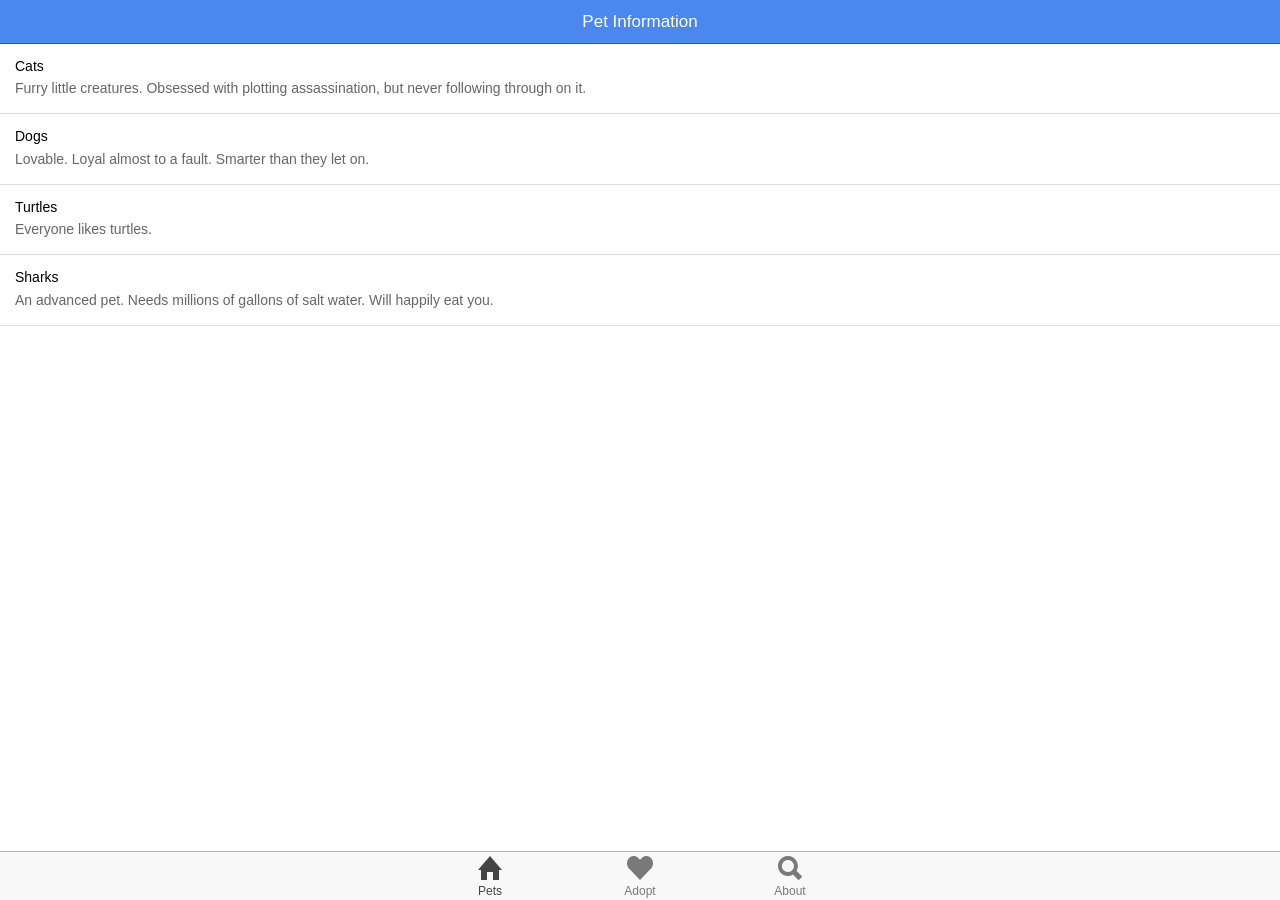
==== www/index.html @ 9a9b4229 "ionic base project" ====
<!DOCTYPE html>
<html>
  <head>
    <meta charset="utf-8">
    <meta name="viewport" content="initial-scale=1, maximum-scale=1, user-scalable=no, width=device-width">
    <title>Ionic Seed App</title>

    <!-- ionic css -->
    <link href="lib/css/ionic.css" rel="stylesheet">

    <!-- your app's css -->
    <link href="css/app.css" rel="stylesheet">

    <!-- angularjs scripts -->
    <script src="lib/js/ionic.js"></script>
    <script src="lib/js/angular/angular.js"></script>
    <script src="lib/js/angular/angular-animate.js"></script>
    <script src="lib/js/angular/angular-sanitize.js"></script>
    <script src="lib/js/angular-ui/angular-ui-router.js"></script>
    <script src="lib/js/ionic-angular.js"></script>

    <!-- cordova script -->
    <script src="cordova.js"></script>

    <!-- your app's script -->
    <script src="js/app.js"></script>
    <script src="js/services.js"></script>
    <script src="js/controllers.js"></script>
  </head>

  <!-- 
    'starter' is the name of this angular module (js/app.js)
  -->
  <body ng-app="starter" animation="slide-left-right-ios7">

    <!-- 
      The nav bar that will be updated as we navigate between views
      Additional attributes set its look, nav-bar animation and icons
      Icons provided by Ionicons: http://ionicons.com/ 
    -->
    <nav-bar type="bar-positive" 
             animation="nav-title-slide-ios7" 
             back-button-type="button-icon" 
             back-button-icon="ion-ios7-arrow-back"></nav-bar>

    <!-- 
      The views will be rendered in the <nav-view> directive below
      Templates are in the /templates folder (but you could also
      have templates inline in this html file if you'd like).
    -->
    <nav-view></nav-view>

  </body>
</html>
---- www/css/app.css ----
/* Your app's CSS, go crazy, make it your own */

.ionic-logo {
  display: block;
  margin: 15px auto;
  width: 96px;
  height: 96px;
}
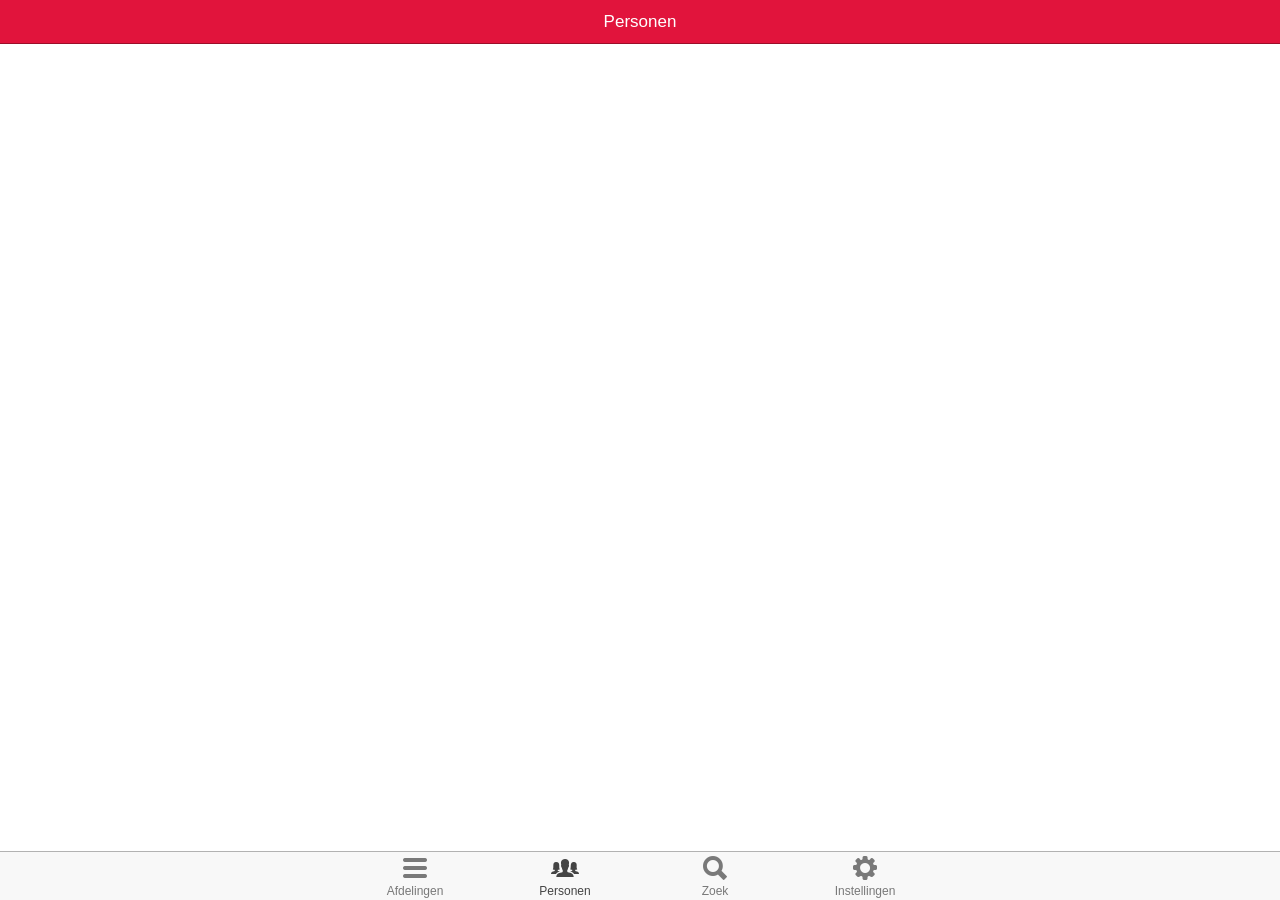
==== commit 08459758: "using API on jobbridts.be" ====
--- a/www/index.html
+++ b/www/index.html
@@ -18,6 +18,9 @@
     <script src="lib/js/angular/angular-sanitize.js"></script>
     <script src="lib/js/angular-ui/angular-ui-router.js"></script>
     <script src="lib/js/ionic-angular.js"></script>
+    
+    <!-- added by Jo-->
+    <script src="lib/js/angular/angular-resource.js"></script>
 
     <!-- cordova script -->
     <script src="cordova.js"></script>
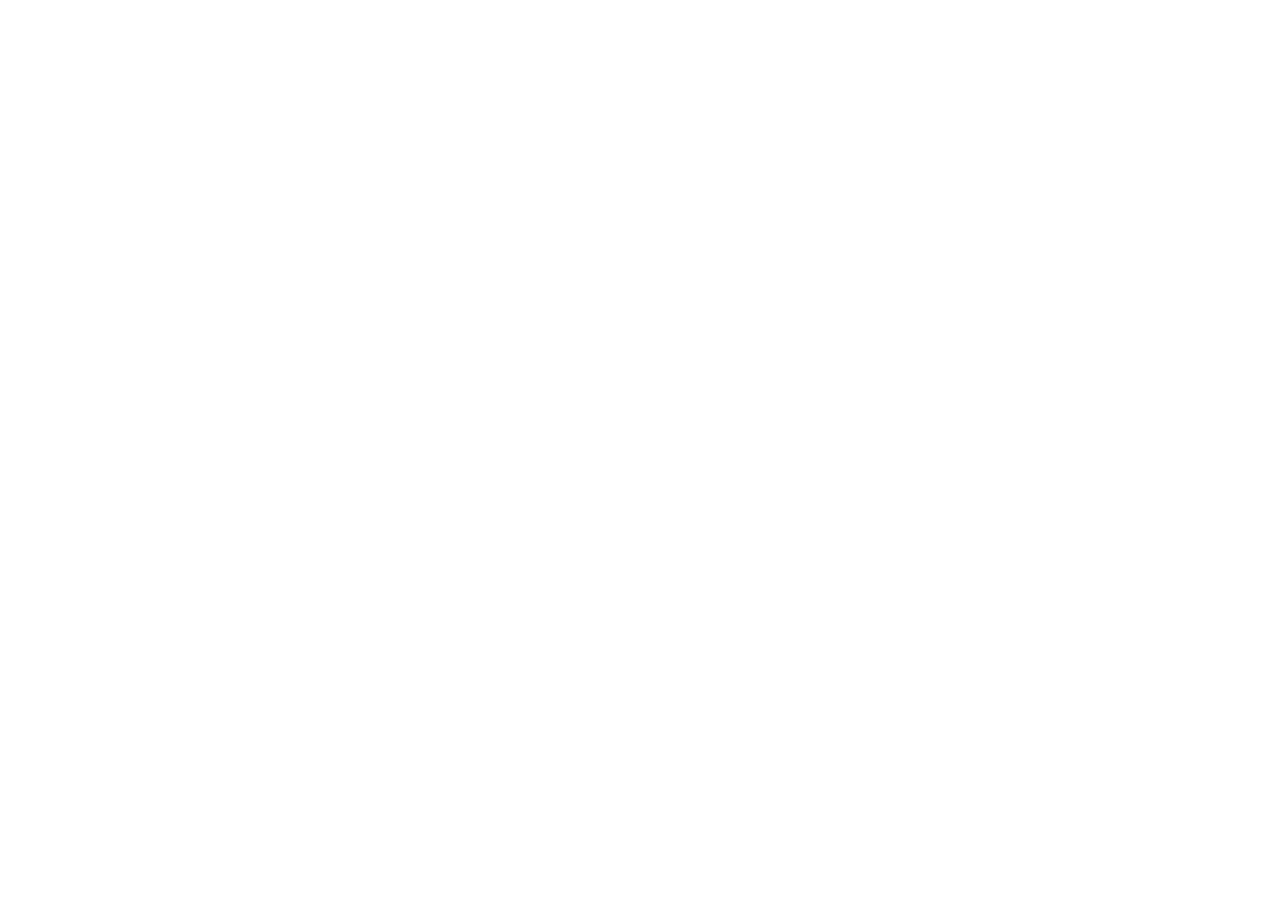
==== commit d1994ddd: "reformat code" ====
--- a/www/index.html
+++ b/www/index.html
@@ -1,6 +1,6 @@
 <!DOCTYPE html>
 <html>
-  <head>
+<head>
     <meta charset="utf-8">
     <meta name="viewport" content="initial-scale=1, maximum-scale=1, user-scalable=no, width=device-width">
     <title>Ionic Seed App</title>
@@ -18,7 +18,7 @@
     <script src="lib/js/angular/angular-sanitize.js"></script>
     <script src="lib/js/angular-ui/angular-ui-router.js"></script>
     <script src="lib/js/ionic-angular.js"></script>
-    
+
     <!-- added by Jo-->
     <script src="lib/js/angular/angular-resource.js"></script>
 
@@ -29,29 +29,29 @@
     <script src="js/app.js"></script>
     <script src="js/services.js"></script>
     <script src="js/controllers.js"></script>
-  </head>
+</head>
 
-  <!-- 
-    'starter' is the name of this angular module (js/app.js)
-  -->
-  <body ng-app="starter" animation="slide-left-right-ios7">
+<!--
+  'starter' is the name of this angular module (js/app.js)
+-->
+<body ng-app="starter" animation="slide-left-right-ios7">
 
-    <!-- 
-      The nav bar that will be updated as we navigate between views
-      Additional attributes set its look, nav-bar animation and icons
-      Icons provided by Ionicons: http://ionicons.com/ 
-    -->
-    <nav-bar type="bar-positive" 
-             animation="nav-title-slide-ios7" 
-             back-button-type="button-icon" 
-             back-button-icon="ion-ios7-arrow-back"></nav-bar>
+<!--
+  The nav bar that will be updated as we navigate between views
+  Additional attributes set its look, nav-bar animation and icons
+  Icons provided by Ionicons: http://ionicons.com/
+-->
+<nav-bar type="bar-positive"
+         animation="nav-title-slide-ios7"
+         back-button-type="button-icon"
+         back-button-icon="ion-ios7-arrow-back"></nav-bar>
 
-    <!-- 
-      The views will be rendered in the <nav-view> directive below
-      Templates are in the /templates folder (but you could also
-      have templates inline in this html file if you'd like).
-    -->
-    <nav-view></nav-view>
+<!--
+  The views will be rendered in the <nav-view> directive below
+  Templates are in the /templates folder (but you could also
+  have templates inline in this html file if you'd like).
+-->
+<nav-view></nav-view>
 
-  </body>
+</body>
 </html>
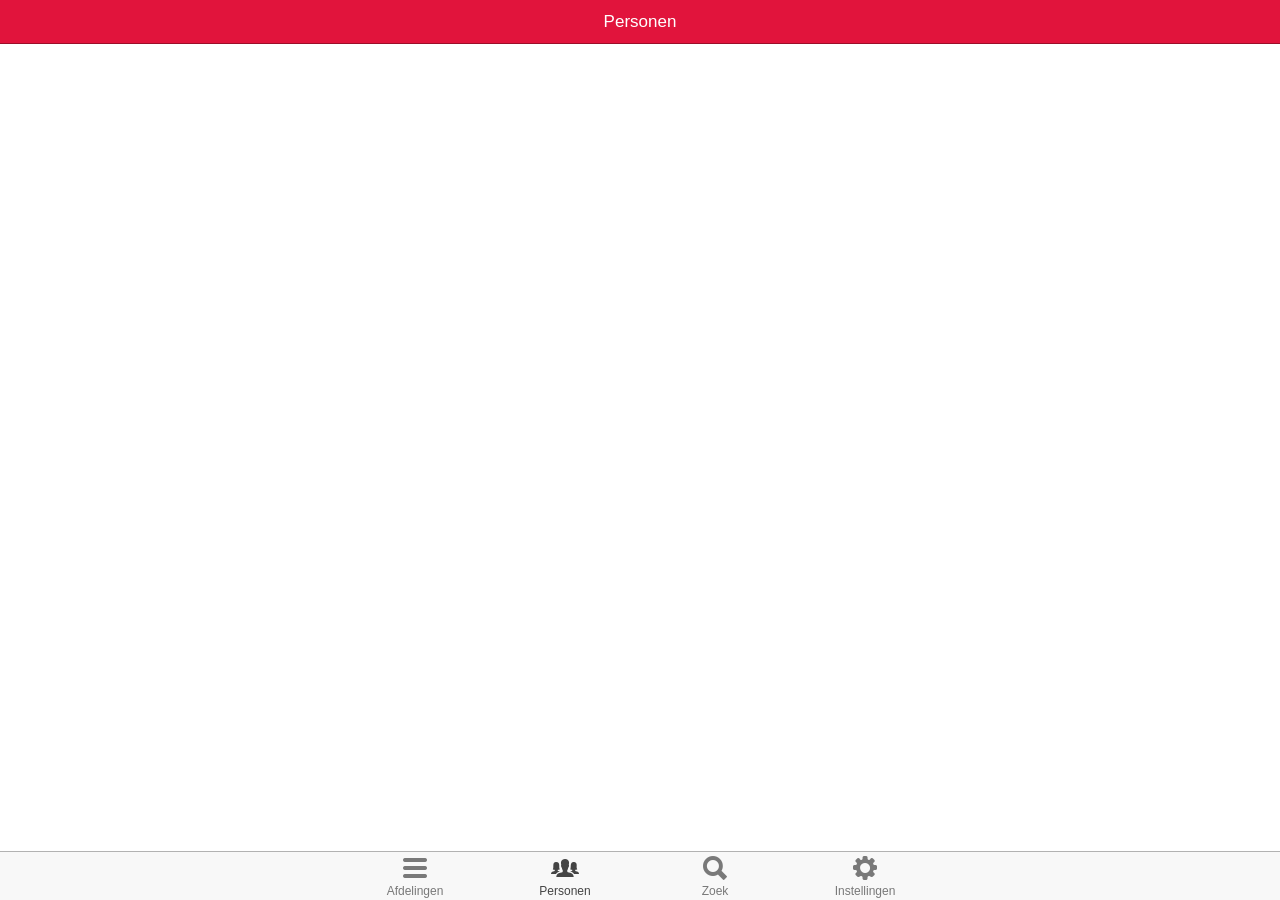
==== commit 545181a0: "changed app name" ====
--- a/www/index.html
+++ b/www/index.html
@@ -3,7 +3,7 @@
 <head>
     <meta charset="utf-8">
     <meta name="viewport" content="initial-scale=1, maximum-scale=1, user-scalable=no, width=device-width">
-    <title>Ionic Seed App</title>
+    <title>gApp</title>
 
     <!-- ionic css -->
     <link href="lib/css/ionic.css" rel="stylesheet">
@@ -32,9 +32,9 @@
 </head>
 
 <!--
-  'starter' is the name of this angular module (js/app.js)
+  'gApp' is the name of this angular module (js/app.js)
 -->
-<body ng-app="starter" animation="slide-left-right-ios7">
+<body ng-app="gApp" animation="slide-left-right-ios7">
 
 <!--
   The nav bar that will be updated as we navigate between views
